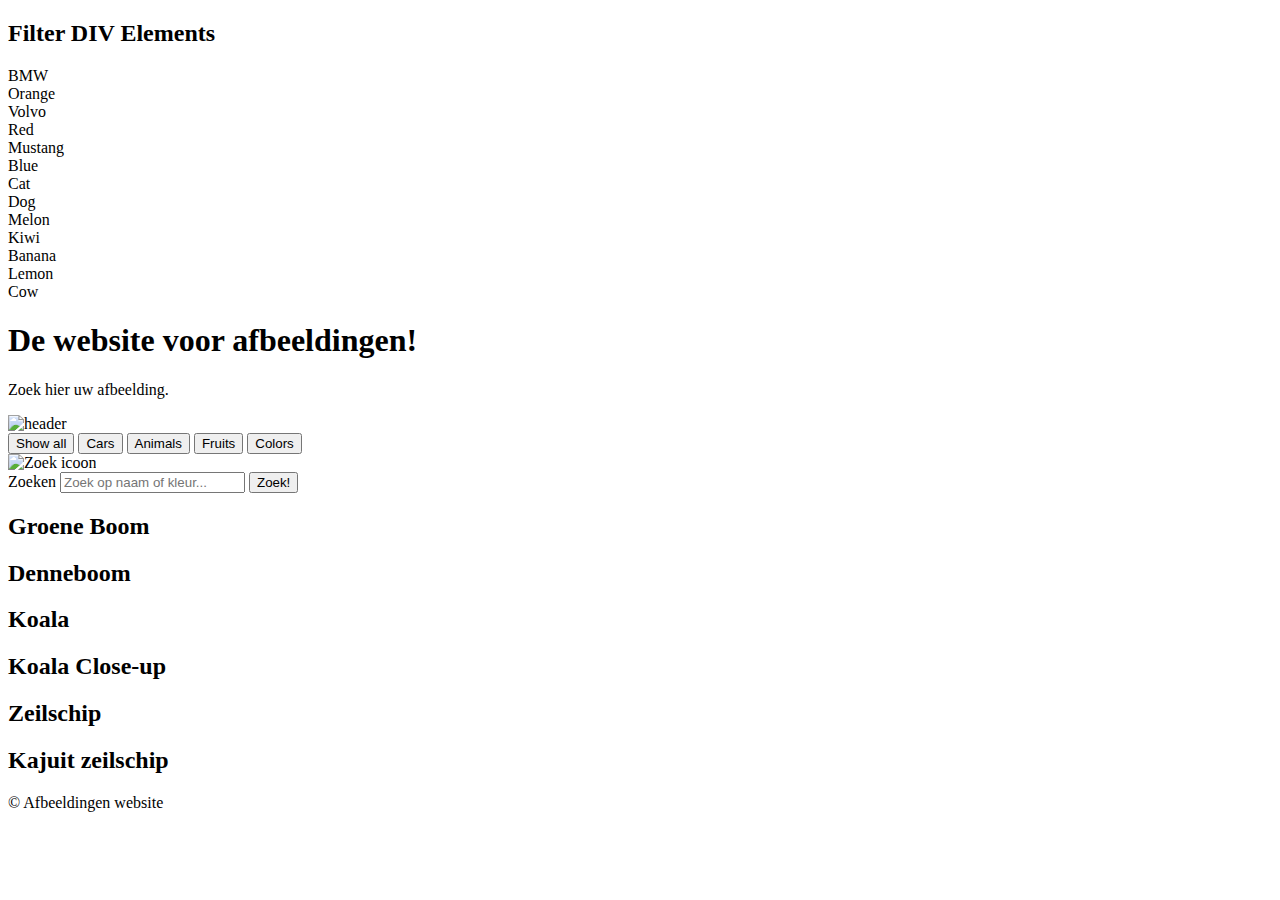
==== Opdracht 1/v2/index.html @ c7c45eda "Testen van uploaden" ====
<!DOCTYPE html>
<html lang="nl">

<head>
    <meta charset="UTF-8">
    <title>Zoek afbeelding</title>
    <meta name="viewport" content="width=device-width, initial-scale=1.0">
    <link rel="stylesheet" type="text/css" href="css/style.css">
    <link href="https://fonts.googleapis.com/css?family=Roboto" rel="stylesheet">
</head>

<body>
  
  <h2>Filter DIV Elements</h2>

<div class="container">
  <div class="filterDiv cars">BMW</div>
  <div class="filterDiv colors fruits">Orange</div>
  <div class="filterDiv cars">Volvo</div>
  <div class="filterDiv colors">Red</div>
  <div class="filterDiv cars animals">Mustang</div>
  <div class="filterDiv colors">Blue</div>
  <div class="filterDiv animals">Cat</div>
  <div class="filterDiv animals">Dog</div>
  <div class="filterDiv fruits">Melon</div>
  <div class="filterDiv fruits animals">Kiwi</div>
  <div class="filterDiv fruits">Banana</div>
  <div class="filterDiv fruits">Lemon</div>
  <div class="filterDiv animals">Cow</div>
</div>

   
    <header>
        <h1>De website voor afbeeldingen!</h1>
        <p>Zoek hier uw afbeelding.</p>
        <img src="https://cdn2.iconfinder.com/data/icons/picons-essentials/71/gallery-512.png" alt="header">
        <div id="myBtnContainer">
          <button class="btn active" onclick="filterSelection('all')"> Show all</button>
          <button class="btn" onclick="filterSelection('cars')"> Cars</button>
          <button class="btn" onclick="filterSelection('animals')"> Animals</button>
          <button class="btn" onclick="filterSelection('fruits')"> Fruits</button>
          <button class="btn" onclick="filterSelection('colors')"> Colors</button>
        </div>
        
        <img src="https://github.com/CMDA/FED1/blob/gh-pages/Opdrachten/html/img/search.png?raw=true" alt="Zoek icoon">
        <form method="get" action="index.html">
            <label>
                        Zoeken
                        <input type="search" placeholder="Zoek op naam of kleur..." name="q">
                    </label>
            <button type="submit">Zoek!</button>
        </form>
    </header>
    
    

    <main>
            <article class="groene-boom">
                <h2>Groene Boom</h2>
            </article>

            <article class="denneboom">
                <h2>Denneboom</h2>
            </article>
 
            <article class="koala">
                <h2>Koala</h2>
            </article>

            <article class="koala-close-up">
                <h2>Koala Close-up</h2>
            </article>

            <article class="zeilschip">
                <h2>Zeilschip</h2>
            </article>
        
        
            <article class="kajuit-zeilboot">
                <h2>Kajuit zeilschip</h2>
            </article>

    </main>


    <footer>
        <p>© Afbeeldingen website</p>
    </footer>
    <script src="script/nav-bar.js"></script>

</body>

</html>
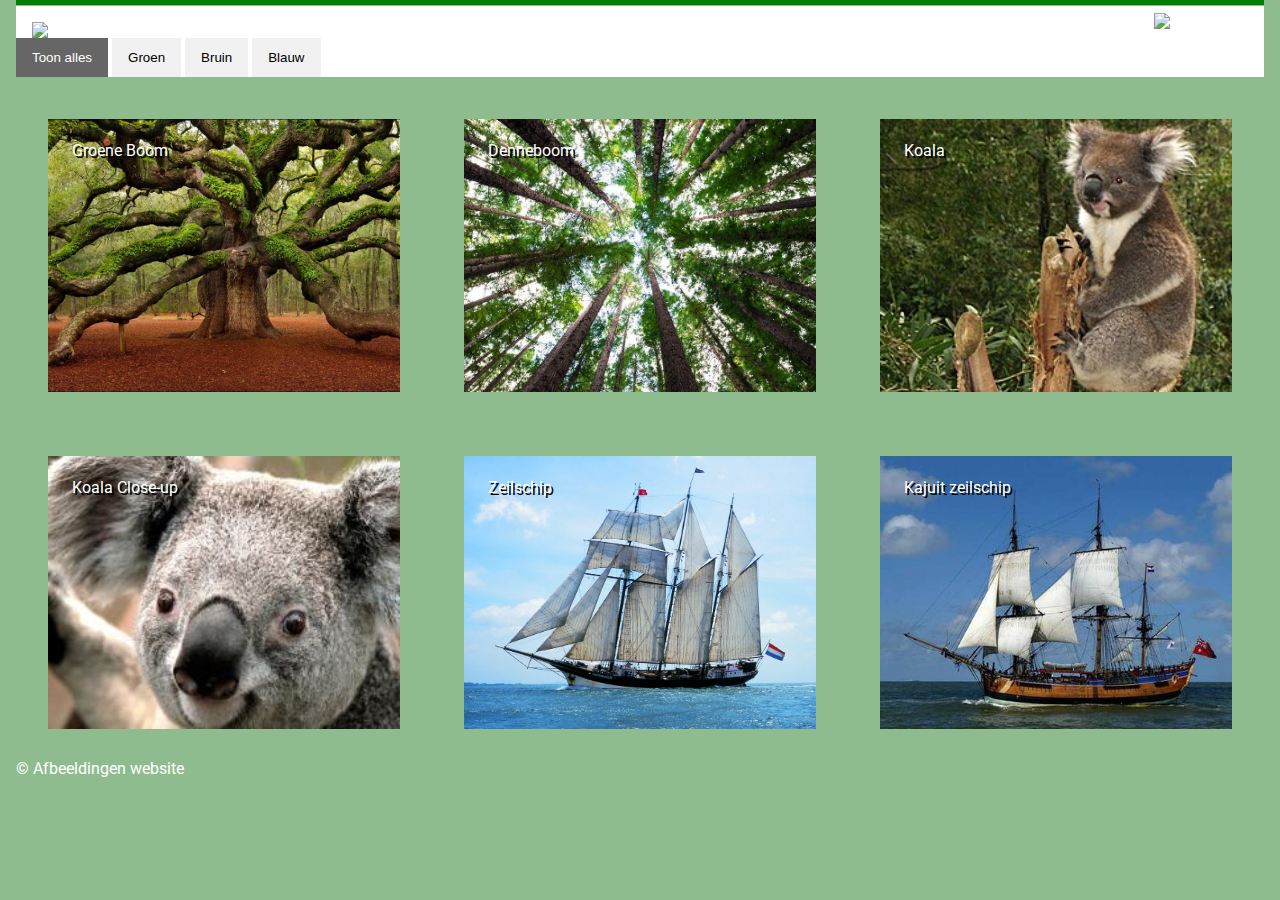
==== commit 1145c05a: "test uitvoeren" ====
--- a/Opdracht 1/v2/index.html
+++ b/Opdracht 1/v2/index.html
@@ -10,36 +10,16 @@
 </head>
 
 <body>
-  
-  <h2>Filter DIV Elements</h2>
-
-<div class="container">
-  <div class="filterDiv cars">BMW</div>
-  <div class="filterDiv colors fruits">Orange</div>
-  <div class="filterDiv cars">Volvo</div>
-  <div class="filterDiv colors">Red</div>
-  <div class="filterDiv cars animals">Mustang</div>
-  <div class="filterDiv colors">Blue</div>
-  <div class="filterDiv animals">Cat</div>
-  <div class="filterDiv animals">Dog</div>
-  <div class="filterDiv fruits">Melon</div>
-  <div class="filterDiv fruits animals">Kiwi</div>
-  <div class="filterDiv fruits">Banana</div>
-  <div class="filterDiv fruits">Lemon</div>
-  <div class="filterDiv animals">Cow</div>
-</div>
-
    
     <header>
         <h1>De website voor afbeeldingen!</h1>
         <p>Zoek hier uw afbeelding.</p>
         <img src="https://cdn2.iconfinder.com/data/icons/picons-essentials/71/gallery-512.png" alt="header">
         <div id="myBtnContainer">
-          <button class="btn active" onclick="filterSelection('all')"> Show all</button>
-          <button class="btn" onclick="filterSelection('cars')"> Cars</button>
-          <button class="btn" onclick="filterSelection('animals')"> Animals</button>
-          <button class="btn" onclick="filterSelection('fruits')"> Fruits</button>
-          <button class="btn" onclick="filterSelection('colors')"> Colors</button>
+          <button class="btn active" onclick="filterSelection('all')"> Toon alles</button>
+          <button class="btn" onclick="filterSelection('groen')"> Groen</button>
+          <button class="btn" onclick="filterSelection('bruin')"> Bruin</button>
+          <button class="btn" onclick="filterSelection('blauw')"> Blauw</button>
         </div>
         
         <img src="https://github.com/CMDA/FED1/blob/gh-pages/Opdrachten/html/img/search.png?raw=true" alt="Zoek icoon">
@@ -55,28 +35,29 @@
     
 
     <main>
-            <article class="groene-boom">
+
+            <article class="filterDiv groen">
                 <h2>Groene Boom</h2>
             </article>
 
-            <article class="denneboom">
+            <article class="filterDiv groen">
                 <h2>Denneboom</h2>
             </article>
  
-            <article class="koala">
+            <article class="filterDiv bruin">
                 <h2>Koala</h2>
             </article>
 
-            <article class="koala-close-up">
+            <article class="filterDiv bruin">
                 <h2>Koala Close-up</h2>
             </article>
 
-            <article class="zeilschip">
+            <article class="filterDiv blauw">
                 <h2>Zeilschip</h2>
             </article>
         
         
-            <article class="kajuit-zeilboot">
+            <article class="filterDiv blauw">
                 <h2>Kajuit zeilschip</h2>
             </article>
 
--- a/Opdracht 1/v2/css/style.css
+++ b/Opdracht 1/v2/css/style.css
@@ -0,0 +1,367 @@
+/* http://meyerweb.com/eric/tools/css/reset/ 
+   v2.0 | 20110126
+   License: none (public domain)
+*/
+
+html, body, div, span, applet, object, iframe,
+h1, h2, h3, h4, h5, h6, p, blockquote, pre,
+a, abbr, acronym, address, big, cite, code,
+del, dfn, em, img, ins, kbd, q, s, samp,
+small, strike, strong, sub, sup, tt, var,
+b, u, i, center,
+dl, dt, dd, ol, ul, li,
+fieldset, form, label, legend,
+table, caption, tbody, tfoot, thead, tr, th, td,
+article, aside, canvas, details, embed, 
+figure, figcaption, footer, header, hgroup, 
+menu, nav, output, ruby, section, summary,
+time, mark, audio, video {
+	margin: 0;
+	padding: 0;
+	border: 0;
+	font-size: 100%;
+	font: inherit;
+	vertical-align: baseline;
+}
+/* HTML5 display-role reset for older browsers */
+article, aside, details, figcaption, figure, 
+footer, header, hgroup, menu, nav, section {
+	display: block;
+}
+body {
+	line-height: 1;
+}
+ol, ul {
+	list-style: none;
+}
+blockquote, q {
+	quotes: none;
+}
+blockquote:before, blockquote:after,
+q:before, q:after {
+	content: '';
+	content: none;
+}
+table {
+	border-collapse: collapse;
+	border-spacing: 0;
+}
+
+
+
+
+
+
+/* CSS reset (eigen)*/
+
+body {
+    margin: 0;
+}
+
+button {
+    background-color: transparent;
+    border: none;
+}
+
+h1 {
+    margin: 0;
+}
+
+
+/* Eigen CSS */
+
+body {
+    font-family: 'Roboto', sans-serif;
+    font-size: 1rem;
+    margin: 2em;
+    background-color: darkseagreen;
+    color: white;
+}
+
+h1 {
+    font-family: Roboto;
+    font-size: 2em;
+    text-shadow: 0.1em 0.1em grey;
+}
+
+
+h2 {
+    font-family: Roboto;
+    font-size: 1em;
+}
+
+article > h2 {
+    color: white;
+    font-weight: normal;
+    text-shadow: 0.1em 0.1em black;
+}
+
+main > article:hover {
+    border: solid 0.1em;
+    border-color: white;
+    margin: 1.9em;
+    transition-duration: 0.5s;
+}
+
+article > h2:hover {
+    font-weight: bold;
+    transition-duration: 0.2s;
+}
+
+h3 {
+    margin-bottom: 1rem;
+    font-size: 1.375rem;
+    line-height: 2.5rem;
+    font-weight: bold
+}
+
+section > article {
+    position: relative;
+}
+
+
+#media-query {
+    position: absolute;
+    top: 0;
+    width: 100%;
+    z-index: 100;
+    color: red;
+    pointer-events: none;
+    font-size: 2em;
+}
+
+@media (min-width: 30em) {
+    main {
+        display: flex;
+        flex-wrap: wrap;
+    }
+}
+
+@media (max-width: 30em) {
+    main > article {
+        height: 30vh;
+        margin: 2em;
+        padding: 1.5em;
+    }
+}
+
+
+@media (min-width: 30em) and (max-width: 60em) {
+    main > article {
+        height: 30vmin;
+        width: 30vmin;
+
+        margin: 2em;
+        padding: 1.5em;
+        flex-grow: 1;
+    }
+}
+
+@media (min-width: 60em) {
+    main > article {
+        height: 25vmin;
+        width: 25vmin;
+
+        margin: 2em;
+        padding: 1.5em;
+        flex-grow: 1;
+    }
+}
+
+main > section > article {
+    width: 100%;
+    height: 100%;
+    display: block;
+    position: absolute;
+    left: 0;
+    top: 0;
+}
+
+main > article:nth-child(1) {
+    background-image: url(../assets/images/boom-groen-1.jpg);
+    background-position: center;
+    background-size: cover;
+}
+
+main > article:nth-child(2) {
+    background-image: url(../assets/images/boom-groen-2.jpg);
+    background-position: center;
+    background-size: cover;
+
+}
+
+main > article:nth-child(3) {
+    background-image: url(../assets/images/koals-grijs-1.jpg);
+    background-position: center;
+    background-size: cover;
+}
+
+main > article:nth-child(4) {
+    background-image: url(../assets/images/koala-grijs-2.jpg);
+    background-position: center;
+    background-size: cover;
+}
+
+main > article:nth-child(5) {
+    background-image: url(../assets/images/schip-blauw-1.jpg);
+    background-position: center;
+    background-size: cover;
+}
+
+main > article:nth-child(6) {
+    background-image: url(../assets/images/schip-blauw-2.jpg);
+    background-position: center;
+    background-size: cover;
+}
+
+
+--------------------------------------------------------------------------------------
+
+*{
+  box-sizing: border-box;
+}
+body{
+  margin: 1em;
+}
+
+/* Search animatie class */
+.search{
+  top: 3em;
+}
+
+/* HEADER styling */
+header{
+  position: relative;
+  background: white;
+  margin:0;
+  padding: 0;
+  top: -0.6em;
+  transition: top 0.4s;
+}
+header h1, header h1+p{
+  display: none;
+}
+header img:first-of-type {
+  width: 6em;
+  margin: 1em 0 0 1em;
+}
+header img:last-of-type {
+  position: absolute;
+  top: 0.4em;
+  right: 1em;
+  transition: transform 0.4s;
+}
+header img:last-of-type:hover{
+  cursor:pointer;
+  transform: scale(1.1);
+}
+header form{
+  position: absolute;
+  top: -3.4em;
+  left: 0;
+  background: pink;
+  width: 100%;
+}
+header form input[type="search"]{
+  display: block;
+  margin: -1em 0 0 0;
+  width: 100%;
+  font-family: sans-serif;
+  font-size: 18px;
+  appearance: none;
+  box-shadow: none;
+  border-radius: none;
+  padding: 10px;
+  border: solid 0.4em green;
+}
+header form input[type="search"]:focus{
+  border: solid 0.4em black;
+}
+header form button{
+  display: none;
+}
+header form label{
+  font-size: 0;
+  background: pink;
+}
+header p.to-profile{
+  display: none;
+  position: absolute;
+  top: 1.8em;
+  right: 1em;
+  font-size: 0.9em;
+}
+header p.to-profile:after {
+  content: url(image.png);
+}
+
+/* HEADER:NAV  */
+header nav{
+  background: darkgreen;
+  width: 100%;
+}
+header nav ul{
+  width: auto;
+  margin: 0;
+  padding: 1em;
+}
+header nav ul li{
+  display: inline-block;
+  margin: 0.2em;
+}
+header nav ul li a{
+  background:green;
+  display: block;
+  padding: 0.4em;
+  color: white;
+  text-decoration: none;
+  font-family: verdana;
+  font-size: 0.8em;
+}
+
+
+/* *********************** */
+credits{
+  position: fixed;
+  bottom: 1em;
+  left: 0;
+  padding-left: 0.5em;
+  background: #ccc;
+  color: #666;
+}
+credits a{
+  display: block;
+}
+
+/************************************ gekopierd */
+
+.filterDiv {
+  display: none;
+}
+
+.show {
+  display: block;
+}
+
+.container {
+  margin-top: 20px;
+  overflow: hidden;
+}
+
+/* Style the buttons */
+.btn {
+  border: none;
+  outline: none;
+  padding: 12px 16px;
+  background-color: #f1f1f1;
+  cursor: pointer;
+}
+
+.btn:hover {
+  background-color: #ddd;
+}
+
+.btn.active {
+  background-color: #666;
+  color: white;
+}
